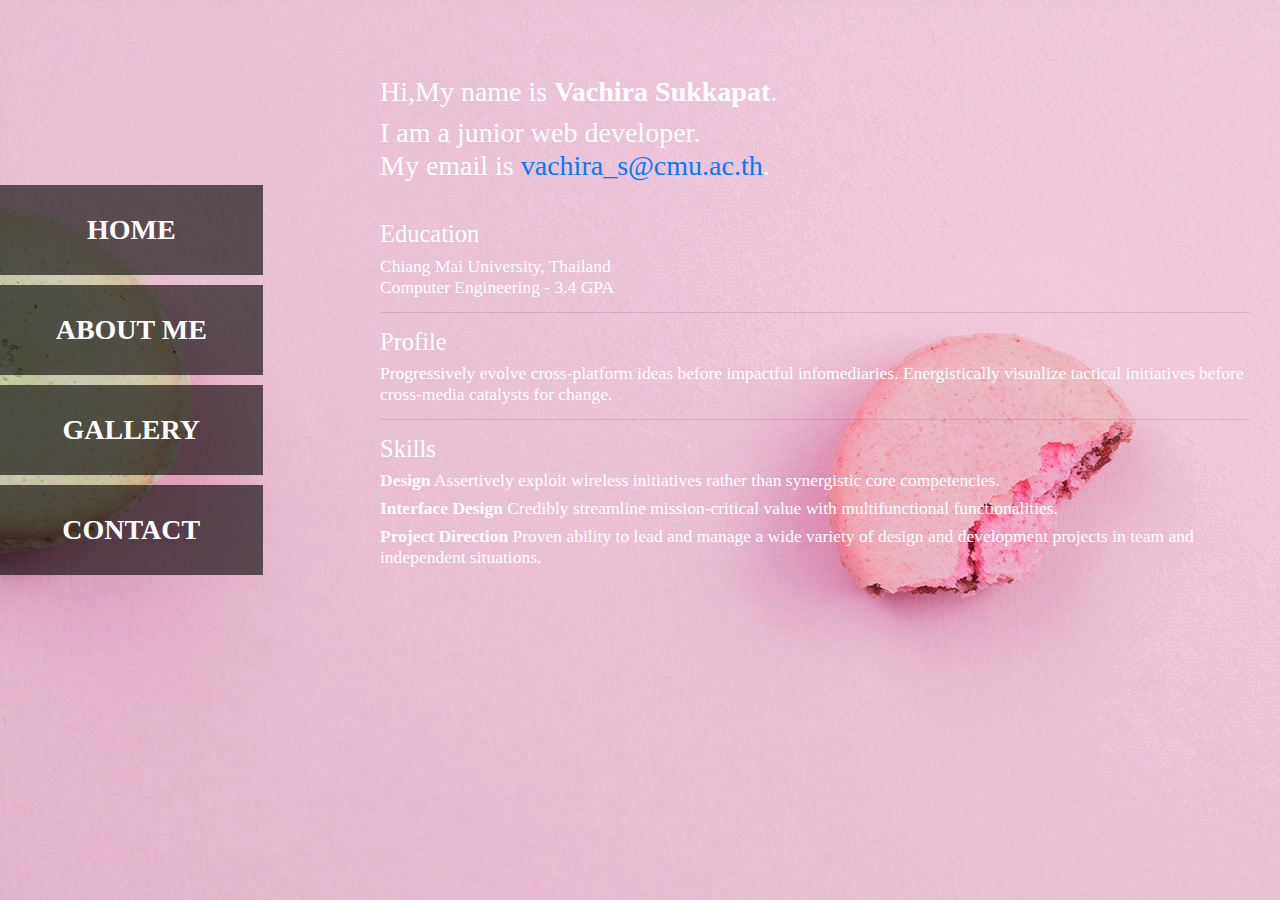
==== aboutme.html @ bca93416 "first commit" ====
<!DOCTYPE html>
<html lang="en">

<head>
    <meta charset="UTF-8">
    <meta name="viewport" content="width=device-width, initial-scale=1.0">
    <meta http-equiv="X-UA-Compatible" content="ie=edge">
    <title>Document</title>
    <link rel="stylesheet" href="https://stackpath.bootstrapcdn.com/bootstrap/4.3.1/css/bootstrap.min.css"
        integrity="sha384-ggOyR0iXCbMQv3Xipma34MD+dH/1fQ784/j6cY/iJTQUOhcWr7x9JvoRxT2MZw1T" crossorigin="anonymous">
    <link rel="stylesheet" type="text/css" href="css/style.css">
</head>

<body>
    <div class="background-aboutme">
        <div class="nav">
            <a class="a active" href="index.html">HOME</a>
            <a class="b" href="aboutme.html">ABOUT ME</a>
            <a class="c" href="gallery.html">GALLERY</a>
            <a class="d" href="contact.html">CONTACT</a>
        </div>
    </div>

    <div class="content">
        <div class="aboutme">
            <h2>Hi,My name is <strong>Vachira Sukkapat</strong>.</h2>
            <h2>I am a junior web developer.<br>My email is <a href=mailto:vachira_s@cmu.ac.th>vachira_s@cmu.ac.th</a>.
            </h2>
            <h3><br>Education</h3>
            <h5>Chiang Mai University, Thailand<br>Computer Engineering - 3.4 GPA</h5>
            <hr>
            <h3>Profile <br></h3>
            <h5>Progressively evolve cross-platform ideas before impactful infomediaries. Energistically visualize
                tactical initiatives before cross-media catalysts for change.</h5>
            <hr>
            <h3>Skills<br></h3>
            <h5><strong>Design</strong> Assertively exploit wireless initiatives rather than synergistic core competencies.</h5>
            <h5><strong>Interface Design</strong> Credibly streamline mission-critical value with multifunctional functionalities.</h5>
            <h5><strong>Project Direction</strong> Proven ability to lead and manage a wide variety of design and development projects in team and independent situations.</h5>
            

        </div>
    </div>

</body>

</html>
---- css/style.css ----
* {
    margin: 0;
    padding: 0;
}

.background {
    width: 100%;
    height: 100%;
    background-image: url(/image/bg03.jpg);
    background-repeat: no-repeat;
    /* background-size: cover; */
    position: relative;
    overflow-y: auto;
}

.background-gallery {
    width: 100%;
    height: 750px;
    background-image: url(/image/bg02.jpg);
    background-repeat: no-repeat;
    position: relative;
    overflow-y: auto;
}

.background-contact {
    width: 100%;
    height: 100%;
    background-image: url(/image/bg04.jpg);
    background-repeat: no-repeat;
    position: relative;
    overflow-y: auto;
}

.background-aboutme {
    width: 100%;
    height: 100%;
    background-image: url(/image/bg07.jpg);
    background-repeat: no-repeat;
    position: relative;
    overflow-y: auto;
}

html, body {
    width: 100%;
    height: 100%;
    font-size: 14px;
    font-weight: normal;
}

.nav {
    width: 350px;
    height: auto;
    position: absolute;
    top: 20%;
    left: 0%;
}

.nav a {
    text-decoration: none;
    font-size: 28px;
    font-family: verdana;
    font-weight: bold;
    /* width: 100%; */
    height: 90px;
    margin: 5px 0;
    float: left;
    display: inline-block;
    background-color: rgba(0, 0, 0, 0.61);
    color: rgb(255, 255, 255);
    line-height: 90px;
    text-align: center;
    transition: 300ms;
}

.a, .nav a:hover {
    background-color: rgba(255, 255, 255, 0.815);
    color: black;
    width: 100%;
}

.a, .b, .c, .d {
    width: 75%;
}

.content {
    position: absolute;
    width: 930px;
    min-height: 200px;
    height: auto;
    right: 0;
    top: 5%;
}

.home {
    top: 300px;
    position: absolute;
    right: 30px;
    bottom: 30px;
    color: rgb(255, 255, 255);
    font-family: verdana;
    text-transform: uppercase;
    
}

.home h1 {
    font-size: 90px;
    padding-right: 90px;
    border-bottom: 2px solid rgba(255, 255, 255, 0.788);
    text-transform: uppercase;
}

.home h3 {
    font-size: 30px;
    padding: 5px 0;
    opacity: 0.7;
}

.aboutme {
    position: absolute;
    left: 0;
    top: 30px;
    color: rgb(255, 255, 255);
    font-family: century gothic;
    padding: 0 30px;
}

.aboutme p {
    font-size: 25px;
    line-height: 28px;
    margin-bottom: 10px;
}

.gallery {
    position: absolute;
    right: 0;
    top: 10px;
    color: aliceblue;
    padding: 0 30px;
    
}

.gallery .image {
    width: 200px;
    height: 200px;
    margin: 10px;
    float: left;
}

.image img {
    width: 200px;
    transition: all ease 0.5s;
    -webkit-transform: all ease 0.5s;
    transform: scale(1);
    -webkit-transform: scale(1);
}

.image img:hover {
    transform: scale(1.0);
    -webkit-transform: scale(1.2);
}

.contactme {
    position: absolute;
    right: 0;
    top: 10px;
    color: aliceblue;
    padding: 0 60px;
    
}

.inputtext {
    width: 55%;
    height: 65px;
    border-radius: 15px;
    border: 3px solid rgb(49, 49, 49);
    color: white;
    background-color: rgba(0, 0, 0, 0.7);
    font-size: 20px;
    padding: 0 10px;
    float: left;
    margin-top: 15px;
}

.inputmassage {
    width: 55%;
    height: 100px;
    border-radius: 15px;
    border: 3px solid rgb(61, 61, 61);
    color: white;
    background-color: rgba(0, 0, 0, 0.7);
    font-size: 20px;
    padding: 0 10px;
    float: left;
    margin-top: 15px;
}

.submit {
    width: 100px;
    height: 65px;
    background-color: rgba(255, 255, 255, 0.836);
    color: black;
    font-size: 20px;
    border-radius: 15px;
    font-weight: bold;
    float: left;
    clear: both;
    margin-top: 15px;
}

.gender {
    width: 230px;
    height: 30px;
    font-size: 20px;
    font-family: verdana;
    color: black;
    background-color: rgba(255, 255, 255, 0.568);
    border-radius: 5px;
    border: 1px solid rgba(161, 158, 158, 0.459);
}

.list {
    width: 25px;
    height: 25px;
}
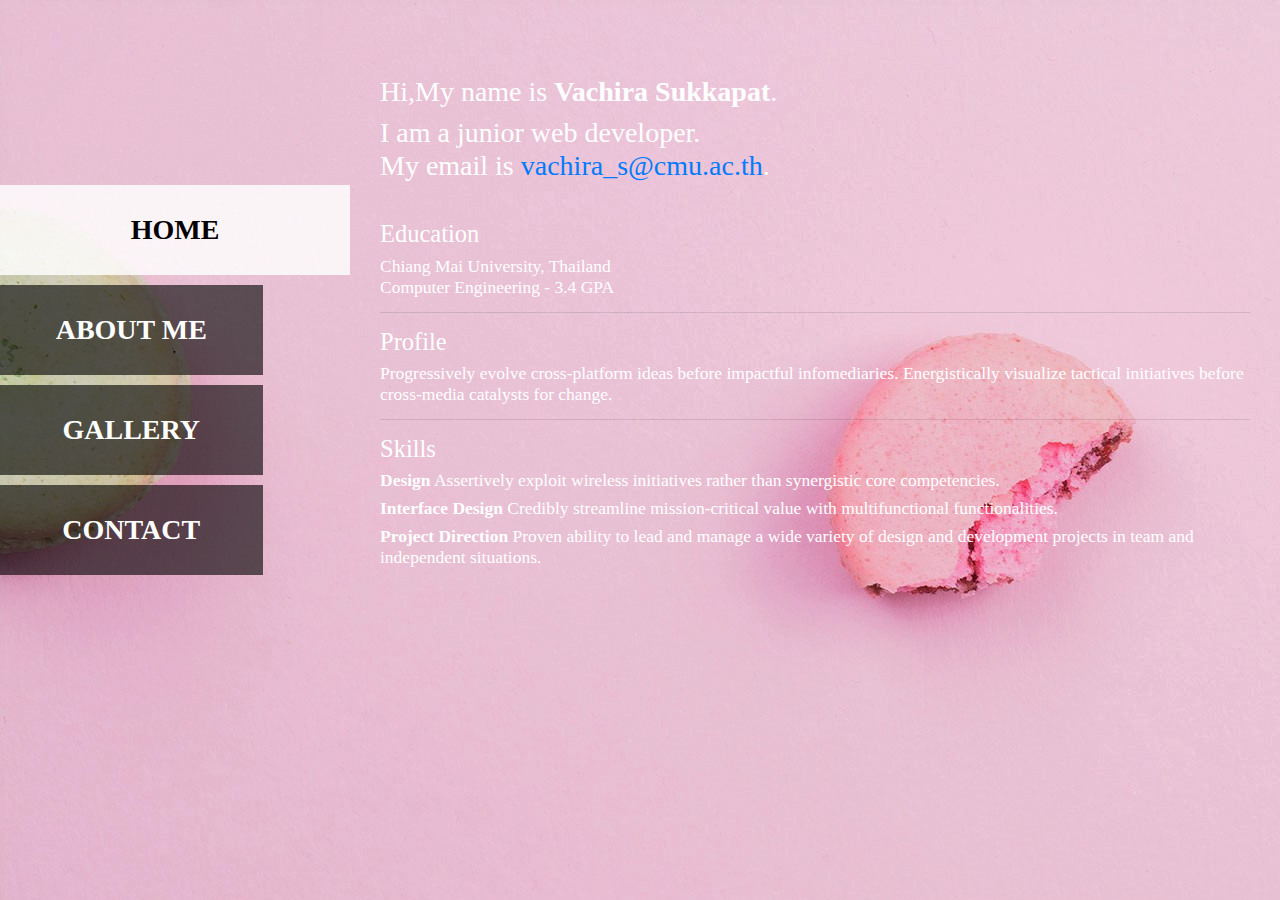
==== commit d18f25f5: "Add files via upload" ====
--- a/aboutme.html
+++ b/aboutme.html
@@ -1,47 +1,47 @@
-<!DOCTYPE html>
-<html lang="en">
-
-<head>
-    <meta charset="UTF-8">
-    <meta name="viewport" content="width=device-width, initial-scale=1.0">
-    <meta http-equiv="X-UA-Compatible" content="ie=edge">
-    <title>Document</title>
-    <link rel="stylesheet" href="https://stackpath.bootstrapcdn.com/bootstrap/4.3.1/css/bootstrap.min.css"
-        integrity="sha384-ggOyR0iXCbMQv3Xipma34MD+dH/1fQ784/j6cY/iJTQUOhcWr7x9JvoRxT2MZw1T" crossorigin="anonymous">
-    <link rel="stylesheet" type="text/css" href="css/style.css">
-</head>
-
-<body>
-    <div class="background-aboutme">
-        <div class="nav">
-            <a class="a active" href="index.html">HOME</a>
-            <a class="b" href="aboutme.html">ABOUT ME</a>
-            <a class="c" href="gallery.html">GALLERY</a>
-            <a class="d" href="contact.html">CONTACT</a>
-        </div>
-    </div>
-
-    <div class="content">
-        <div class="aboutme">
-            <h2>Hi,My name is <strong>Vachira Sukkapat</strong>.</h2>
-            <h2>I am a junior web developer.<br>My email is <a href=mailto:vachira_s@cmu.ac.th>vachira_s@cmu.ac.th</a>.
-            </h2>
-            <h3><br>Education</h3>
-            <h5>Chiang Mai University, Thailand<br>Computer Engineering - 3.4 GPA</h5>
-            <hr>
-            <h3>Profile <br></h3>
-            <h5>Progressively evolve cross-platform ideas before impactful infomediaries. Energistically visualize
-                tactical initiatives before cross-media catalysts for change.</h5>
-            <hr>
-            <h3>Skills<br></h3>
-            <h5><strong>Design</strong> Assertively exploit wireless initiatives rather than synergistic core competencies.</h5>
-            <h5><strong>Interface Design</strong> Credibly streamline mission-critical value with multifunctional functionalities.</h5>
-            <h5><strong>Project Direction</strong> Proven ability to lead and manage a wide variety of design and development projects in team and independent situations.</h5>
-            
-
-        </div>
-    </div>
-
-</body>
-
+<!DOCTYPE html>
+<html lang="en">
+
+<head>
+    <meta charset="UTF-8">
+    <meta name="viewport" content="width=device-width, initial-scale=1.0">
+    <meta http-equiv="X-UA-Compatible" content="ie=edge">
+    <title>Document</title>
+    <link rel="stylesheet" href="https://stackpath.bootstrapcdn.com/bootstrap/4.3.1/css/bootstrap.min.css"
+        integrity="sha384-ggOyR0iXCbMQv3Xipma34MD+dH/1fQ784/j6cY/iJTQUOhcWr7x9JvoRxT2MZw1T" crossorigin="anonymous">
+    <link rel="stylesheet" type="text/css" href="css/style.css">
+</head>
+
+<body background="/image/bg07.jpg">
+    <div class="background-aboutme">
+        <div class="nav">
+            <a class="a active" href="index.html">HOME</a>
+            <a class="b" href="aboutme.html">ABOUT ME</a>
+            <a class="c" href="gallery.html">GALLERY</a>
+            <a class="d" href="contact.html">CONTACT</a>
+        </div>
+    </div>
+
+    <div class="content">
+        <div class="aboutme">
+            <h2>Hi,My name is <strong>Vachira Sukkapat</strong>.</h2>
+            <h2>I am a junior web developer.<br>My email is <a href=mailto:vachira_s@cmu.ac.th>vachira_s@cmu.ac.th</a>.
+            </h2>
+            <h3><br>Education</h3>
+            <h5>Chiang Mai University, Thailand<br>Computer Engineering - 3.4 GPA</h5>
+            <hr>
+            <h3>Profile <br></h3>
+            <h5>Progressively evolve cross-platform ideas before impactful infomediaries. Energistically visualize
+                tactical initiatives before cross-media catalysts for change.</h5>
+            <hr>
+            <h3>Skills<br></h3>
+            <h5><strong>Design</strong> Assertively exploit wireless initiatives rather than synergistic core competencies.</h5>
+            <h5><strong>Interface Design</strong> Credibly streamline mission-critical value with multifunctional functionalities.</h5>
+            <h5><strong>Project Direction</strong> Proven ability to lead and manage a wide variety of design and development projects in team and independent situations.</h5>
+            
+
+        </div>
+    </div>
+
+</body>
+
 </html>--- a/css/style.css
+++ b/css/style.css
@@ -1,224 +1,224 @@
-* {
-    margin: 0;
-    padding: 0;
-}
-
-.background {
-    width: 100%;
-    height: 100%;
-    background-image: url(/image/bg03.jpg);
-    background-repeat: no-repeat;
-    /* background-size: cover; */
-    position: relative;
-    overflow-y: auto;
-}
-
-.background-gallery {
-    width: 100%;
-    height: 750px;
-    background-image: url(/image/bg02.jpg);
-    background-repeat: no-repeat;
-    position: relative;
-    overflow-y: auto;
-}
-
-.background-contact {
-    width: 100%;
-    height: 100%;
-    background-image: url(/image/bg04.jpg);
-    background-repeat: no-repeat;
-    position: relative;
-    overflow-y: auto;
-}
-
-.background-aboutme {
-    width: 100%;
-    height: 100%;
-    background-image: url(/image/bg07.jpg);
-    background-repeat: no-repeat;
-    position: relative;
-    overflow-y: auto;
-}
-
-html, body {
-    width: 100%;
-    height: 100%;
-    font-size: 14px;
-    font-weight: normal;
-}
-
-.nav {
-    width: 350px;
-    height: auto;
-    position: absolute;
-    top: 20%;
-    left: 0%;
-}
-
-.nav a {
-    text-decoration: none;
-    font-size: 28px;
-    font-family: verdana;
-    font-weight: bold;
-    /* width: 100%; */
-    height: 90px;
-    margin: 5px 0;
-    float: left;
-    display: inline-block;
-    background-color: rgba(0, 0, 0, 0.61);
-    color: rgb(255, 255, 255);
-    line-height: 90px;
-    text-align: center;
-    transition: 300ms;
-}
-
-.a, .nav a:hover {
-    background-color: rgba(255, 255, 255, 0.815);
-    color: black;
-    width: 100%;
-}
-
-.a, .b, .c, .d {
-    width: 75%;
-}
-
-.content {
-    position: absolute;
-    width: 930px;
-    min-height: 200px;
-    height: auto;
-    right: 0;
-    top: 5%;
-}
-
-.home {
-    top: 300px;
-    position: absolute;
-    right: 30px;
-    bottom: 30px;
-    color: rgb(255, 255, 255);
-    font-family: verdana;
-    text-transform: uppercase;
-    
-}
-
-.home h1 {
-    font-size: 90px;
-    padding-right: 90px;
-    border-bottom: 2px solid rgba(255, 255, 255, 0.788);
-    text-transform: uppercase;
-}
-
-.home h3 {
-    font-size: 30px;
-    padding: 5px 0;
-    opacity: 0.7;
-}
-
-.aboutme {
-    position: absolute;
-    left: 0;
-    top: 30px;
-    color: rgb(255, 255, 255);
-    font-family: century gothic;
-    padding: 0 30px;
-}
-
-.aboutme p {
-    font-size: 25px;
-    line-height: 28px;
-    margin-bottom: 10px;
-}
-
-.gallery {
-    position: absolute;
-    right: 0;
-    top: 10px;
-    color: aliceblue;
-    padding: 0 30px;
-    
-}
-
-.gallery .image {
-    width: 200px;
-    height: 200px;
-    margin: 10px;
-    float: left;
-}
-
-.image img {
-    width: 200px;
-    transition: all ease 0.5s;
-    -webkit-transform: all ease 0.5s;
-    transform: scale(1);
-    -webkit-transform: scale(1);
-}
-
-.image img:hover {
-    transform: scale(1.0);
-    -webkit-transform: scale(1.2);
-}
-
-.contactme {
-    position: absolute;
-    right: 0;
-    top: 10px;
-    color: aliceblue;
-    padding: 0 60px;
-    
-}
-
-.inputtext {
-    width: 55%;
-    height: 65px;
-    border-radius: 15px;
-    border: 3px solid rgb(49, 49, 49);
-    color: white;
-    background-color: rgba(0, 0, 0, 0.7);
-    font-size: 20px;
-    padding: 0 10px;
-    float: left;
-    margin-top: 15px;
-}
-
-.inputmassage {
-    width: 55%;
-    height: 100px;
-    border-radius: 15px;
-    border: 3px solid rgb(61, 61, 61);
-    color: white;
-    background-color: rgba(0, 0, 0, 0.7);
-    font-size: 20px;
-    padding: 0 10px;
-    float: left;
-    margin-top: 15px;
-}
-
-.submit {
-    width: 100px;
-    height: 65px;
-    background-color: rgba(255, 255, 255, 0.836);
-    color: black;
-    font-size: 20px;
-    border-radius: 15px;
-    font-weight: bold;
-    float: left;
-    clear: both;
-    margin-top: 15px;
-}
-
-.gender {
-    width: 230px;
-    height: 30px;
-    font-size: 20px;
-    font-family: verdana;
-    color: black;
-    background-color: rgba(255, 255, 255, 0.568);
-    border-radius: 5px;
-    border: 1px solid rgba(161, 158, 158, 0.459);
-}
-
-.list {
-    width: 25px;
-    height: 25px;
+* {
+    margin: 0;
+    padding: 0;
+}
+
+/* .background {
+    width: 100%;
+    height: 100%;
+    background-image: url(/image/bg03.jpg);
+    background-repeat: no-repeat;
+    
+    position: relative;
+    overflow-y: auto;
+} */
+
+/* .background-gallery {
+    width: 100%;
+    height: 750px;
+    background-image: url(/image/bg02.jpg);
+    background-repeat: no-repeat;
+    position: relative;
+    overflow-y: auto;
+} */
+
+/* .background-contact {
+    width: 100%;
+    height: 100%;
+    background-image: url(/image/bg04.jpg);
+    background-repeat: no-repeat;
+    position: relative;
+    overflow-y: auto;
+} */
+
+/* .background-aboutme {
+    width: 100%;
+    height: 100%;
+    background-image: url(/image/bg07.jpg);
+    background-repeat: no-repeat;
+    position: relative;
+    overflow-y: auto;
+} */
+
+html, body {
+    width: 100%;
+    height: 100%;
+    font-size: 14px;
+    font-weight: normal;
+}
+
+.nav {
+    width: 350px;
+    height: auto;
+    position: absolute;
+    top: 20%;
+    left: 0%;
+}
+
+.nav a {
+    text-decoration: none;
+    font-size: 28px;
+    font-family: verdana;
+    font-weight: bold;
+    /* width: 100%; */
+    height: 90px;
+    margin: 5px 0;
+    float: left;
+    display: inline-block;
+    background-color: rgba(0, 0, 0, 0.61);
+    color: rgb(255, 255, 255);
+    line-height: 90px;
+    text-align: center;
+    transition: 300ms;
+}
+
+a.active, .nav a:hover {
+    background-color: rgba(255, 255, 255, 0.815);
+    color: black;
+    width: 100%;
+}
+
+.a, .b, .c, .d {
+    width: 75%;
+}
+
+.content {
+    position: absolute;
+    width: 930px;
+    min-height: 200px;
+    height: auto;
+    right: 0;
+    top: 5%;
+}
+
+.home {
+    top: 300px;
+    position: absolute;
+    right: 30px;
+    bottom: 30px;
+    color: rgb(255, 255, 255);
+    font-family: verdana;
+    text-transform: uppercase;
+    
+}
+
+.home h1 {
+    font-size: 90px;
+    padding-right: 90px;
+    border-bottom: 2px solid rgba(255, 255, 255, 0.788);
+    text-transform: uppercase;
+}
+
+.home h3 {
+    font-size: 30px;
+    padding: 5px 0;
+    opacity: 0.7;
+}
+
+.aboutme {
+    position: absolute;
+    left: 0;
+    top: 30px;
+    color: rgb(255, 255, 255);
+    font-family: century gothic;
+    padding: 0 30px;
+}
+
+.aboutme p {
+    font-size: 25px;
+    line-height: 28px;
+    margin-bottom: 10px;
+}
+
+.gallery {
+    position: absolute;
+    right: 0;
+    top: 10px;
+    color: aliceblue;
+    padding: 0 30px;
+    
+}
+
+.gallery .image {
+    width: 200px;
+    height: 200px;
+    margin: 10px;
+    float: left;
+}
+
+.image img {
+    width: 200px;
+    transition: all ease 0.5s;
+    -webkit-transform: all ease 0.5s;
+    transform: scale(1);
+    -webkit-transform: scale(1);
+}
+
+.image img:hover {
+    transform: scale(1.0);
+    -webkit-transform: scale(1.2);
+}
+
+.contactme {
+    position: absolute;
+    right: 0;
+    top: 10px;
+    color: aliceblue;
+    padding: 0 60px;
+    
+}
+
+.inputtext {
+    width: 55%;
+    height: 65px;
+    border-radius: 15px;
+    border: 3px solid rgb(49, 49, 49);
+    color: white;
+    background-color: rgba(0, 0, 0, 0.7);
+    font-size: 20px;
+    padding: 0 10px;
+    float: left;
+    margin-top: 15px;
+}
+
+.inputmassage {
+    width: 55%;
+    height: 100px;
+    border-radius: 15px;
+    border: 3px solid rgb(61, 61, 61);
+    color: white;
+    background-color: rgba(0, 0, 0, 0.7);
+    font-size: 20px;
+    padding: 0 10px;
+    float: left;
+    margin-top: 15px;
+}
+
+.submit {
+    width: 100px;
+    height: 65px;
+    background-color: rgba(255, 255, 255, 0.836);
+    color: black;
+    font-size: 20px;
+    border-radius: 15px;
+    font-weight: bold;
+    float: left;
+    clear: both;
+    margin-top: 15px;
+}
+
+.gender {
+    width: 230px;
+    height: 30px;
+    font-size: 20px;
+    font-family: verdana;
+    color: black;
+    background-color: rgba(255, 255, 255, 0.568);
+    border-radius: 5px;
+    border: 1px solid rgba(161, 158, 158, 0.459);
+}
+
+.list {
+    width: 25px;
+    height: 25px;
 }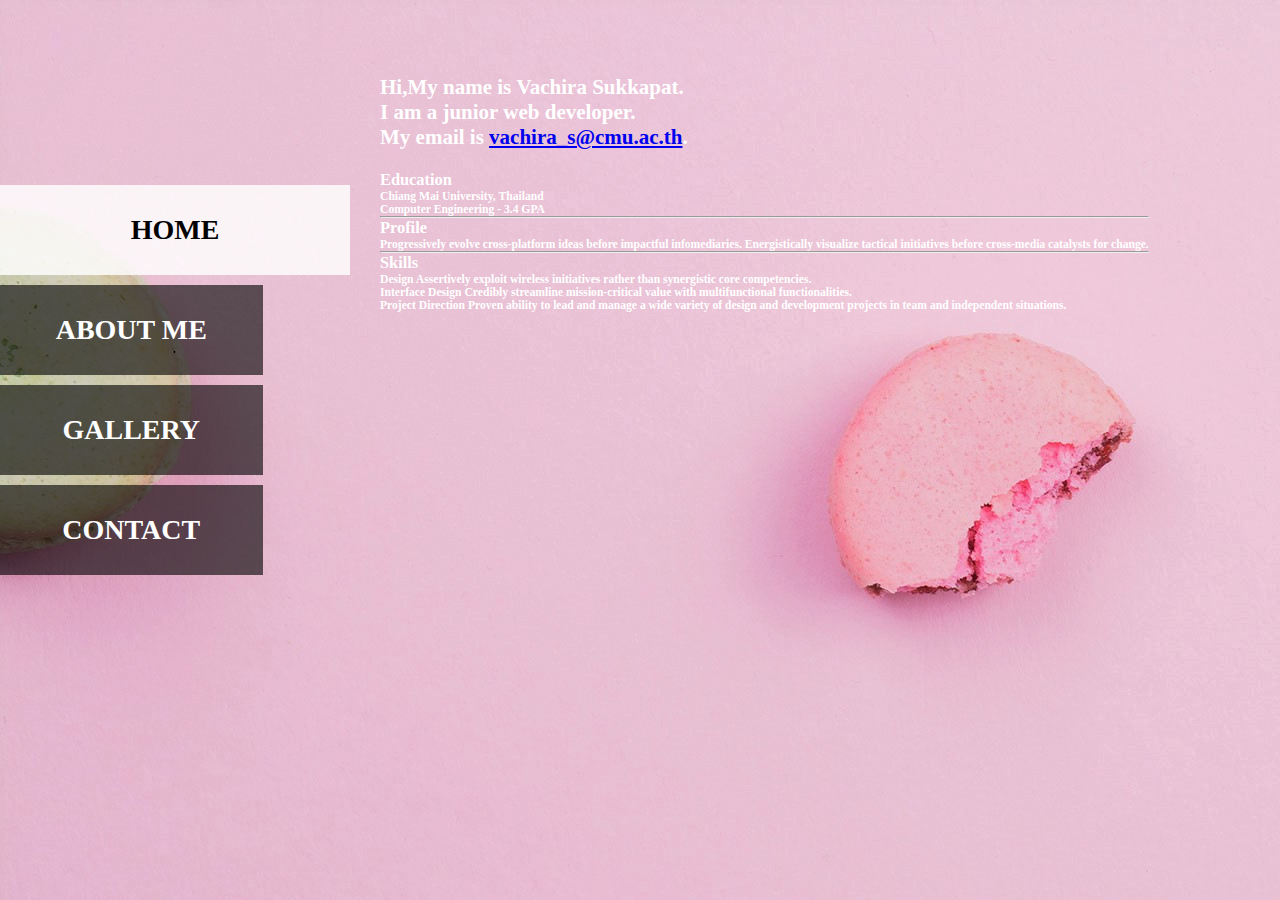
==== commit b08fb97d: "Add files via upload" ====
--- a/aboutme.html
+++ b/aboutme.html
@@ -6,8 +6,7 @@
     <meta name="viewport" content="width=device-width, initial-scale=1.0">
     <meta http-equiv="X-UA-Compatible" content="ie=edge">
     <title>Document</title>
-    <link rel="stylesheet" href="https://stackpath.bootstrapcdn.com/bootstrap/4.3.1/css/bootstrap.min.css"
-        integrity="sha384-ggOyR0iXCbMQv3Xipma34MD+dH/1fQ784/j6cY/iJTQUOhcWr7x9JvoRxT2MZw1T" crossorigin="anonymous">
+    
     <link rel="stylesheet" type="text/css" href="css/style.css">
 </head>
 
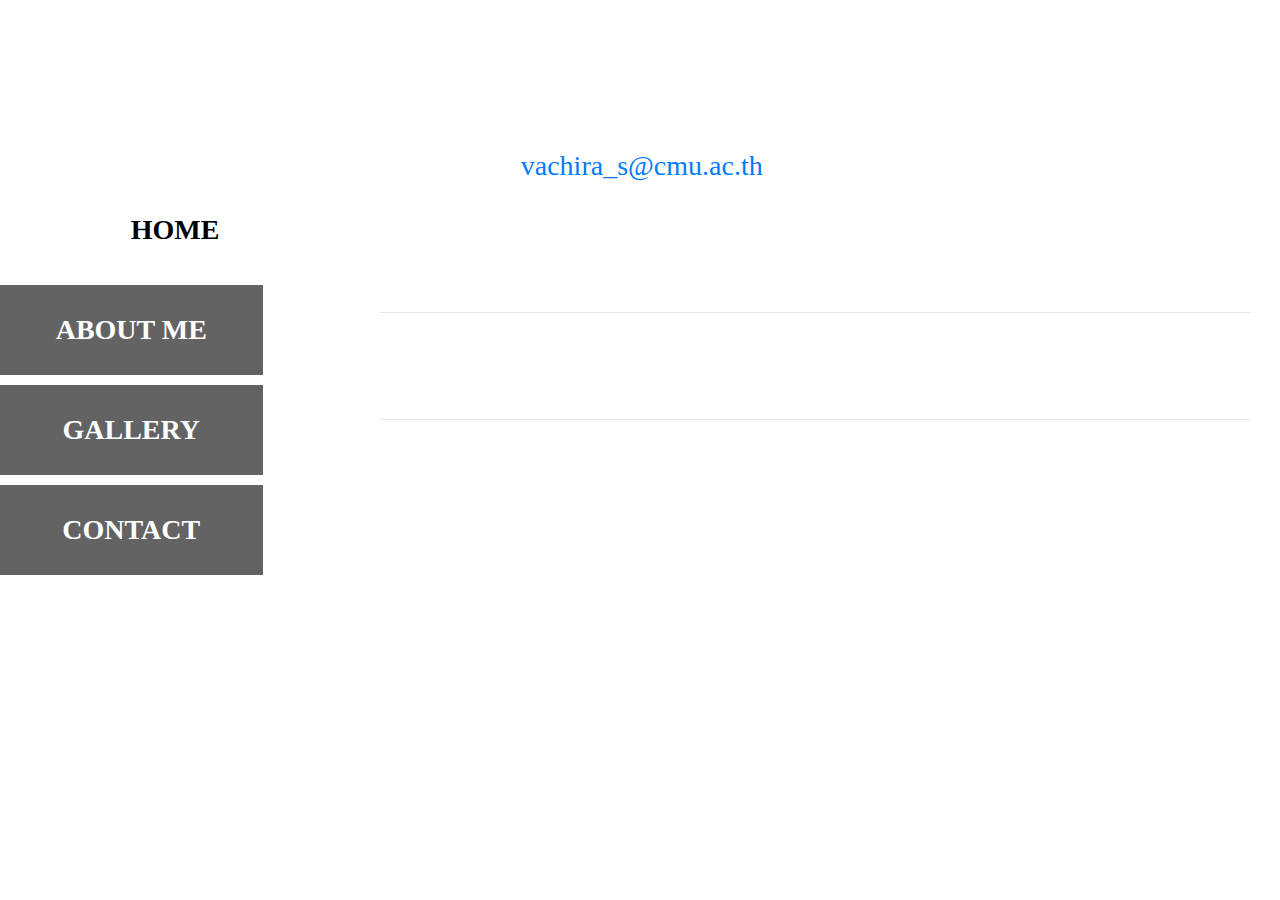
==== commit 071eaff6: "Add files via upload" ====
--- a/aboutme.html
+++ b/aboutme.html
@@ -6,12 +6,13 @@
     <meta name="viewport" content="width=device-width, initial-scale=1.0">
     <meta http-equiv="X-UA-Compatible" content="ie=edge">
     <title>Document</title>
-    
+    <link rel="stylesheet" href="https://stackpath.bootstrapcdn.com/bootstrap/4.3.1/css/bootstrap.min.css"
+        integrity="sha384-ggOyR0iXCbMQv3Xipma34MD+dH/1fQ784/j6cY/iJTQUOhcWr7x9JvoRxT2MZw1T" crossorigin="anonymous">
     <link rel="stylesheet" type="text/css" href="css/style.css">
 </head>
 
-<body background="/image/bg07.jpg">
-    <div class="background-aboutme">
+<body class="background-aboutme">
+    <div >
         <div class="nav">
             <a class="a active" href="index.html">HOME</a>
             <a class="b" href="aboutme.html">ABOUT ME</a>
